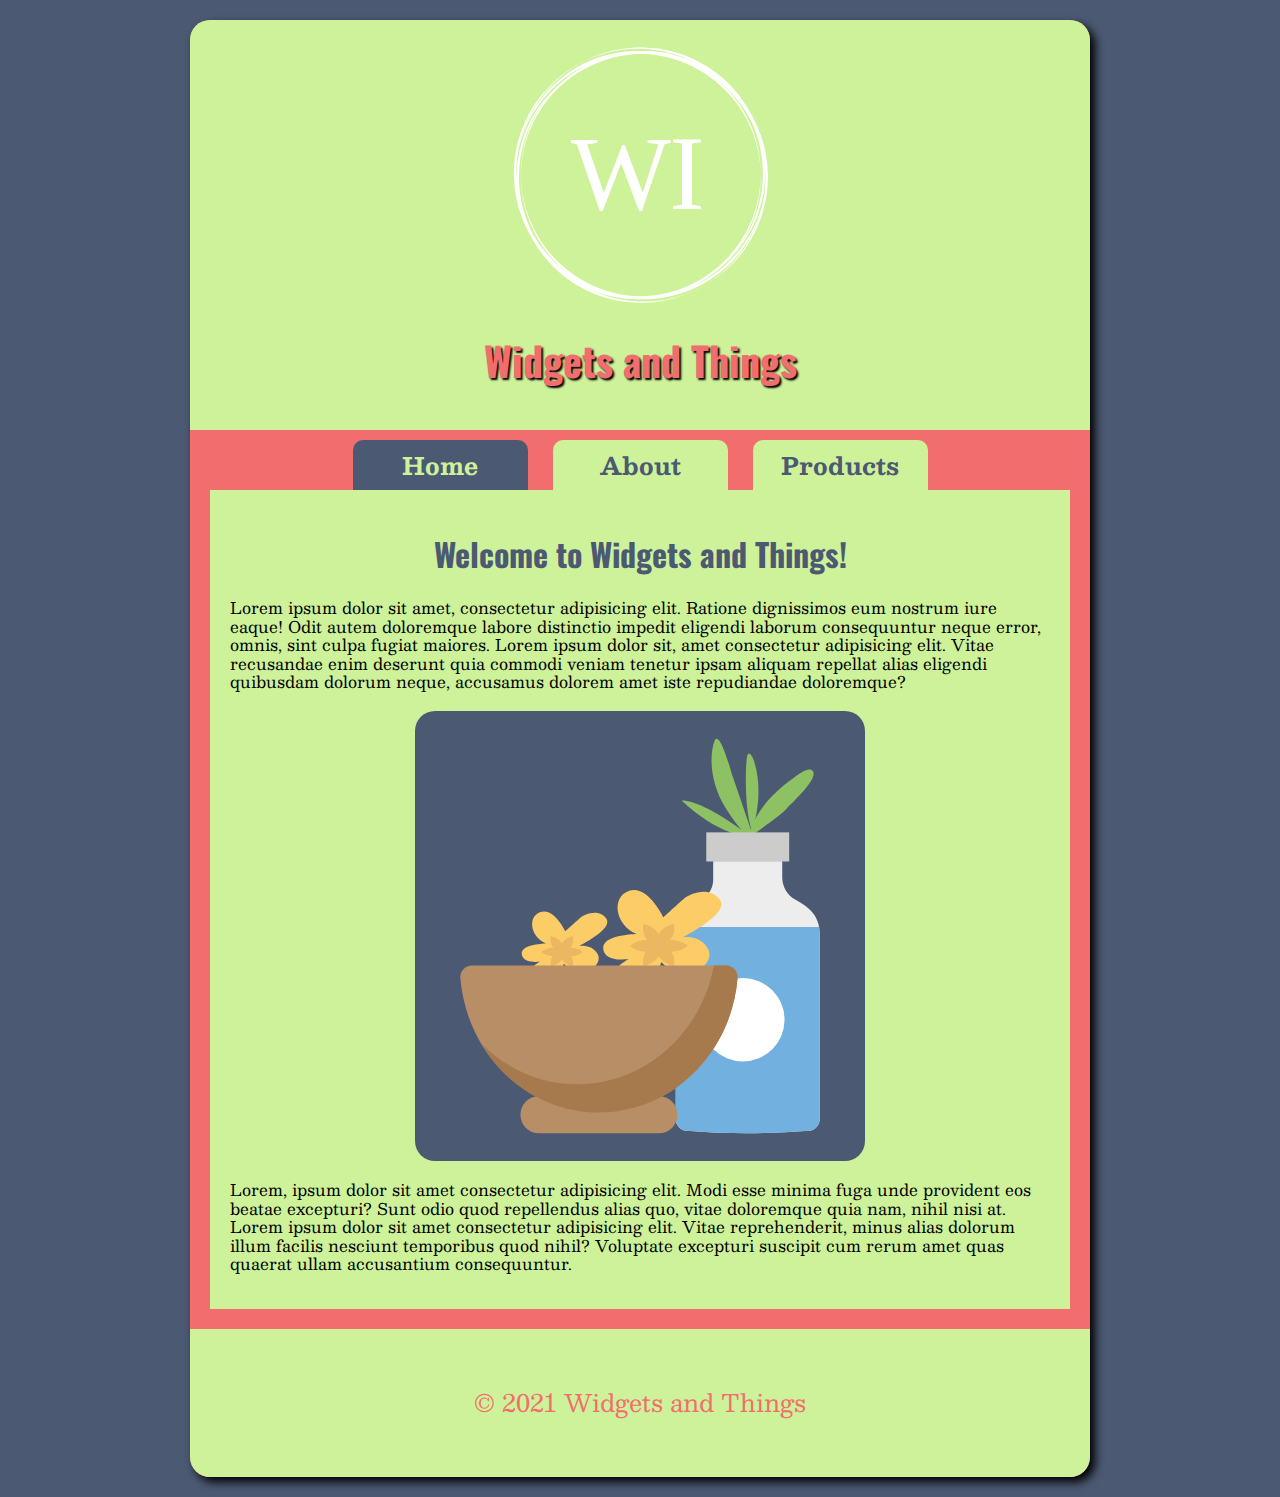
==== Lab 2/index.html @ 89b8c965 "updates" ====
<!DOCTYPE html>
<html lang="en">
    <head>
        <title>Widgets and Things</title>
        <meta charset="utf-8">
        <link rel="preconnect" href="https://fonts.googleapis.com">
        <link rel="preconnect" href="https://fonts.gstatic.com" crossorigin>
        <link href="https://fonts.googleapis.com/css2?family=Besley:ital,wght@0,700;1,400&family=Oswald:wght@700&display=swap" rel="stylesheet">
        <link rel="stylesheet" href="css/normalize.css">
        <link rel="stylesheet" href="css/styles.css">
    </head>

    <body>
    <div id="container">
        <header>
           <img src="images/logo.svg" alt="Company logo">
           <h1>Widgets and Things</h1>
        </header>
        <nav>
            <a class="active" href="index.html">Home</a>
            <a href="about.html">About</a>
            <a href="products.html">Products</a>
        </nav>
        <main>
            <h2>Welcome to Widgets and Things!</h2>
            <p>Lorem ipsum dolor sit amet, consectetur adipisicing elit. Ratione dignissimos eum nostrum iure eaque! Odit autem doloremque labore distinctio impedit eligendi laborum consequuntur neque error, omnis, sint culpa fugiat maiores. Lorem ipsum dolor sit, amet consectetur adipisicing elit. Vitae recusandae enim deserunt quia commodi veniam tenetur ipsam aliquam repellat alias eligendi quibusdam dolorum neque, accusamus dolorem amet iste repudiandae doloremque?</p>

            <img src="images/product1.svg" alt="Product 1">

            <p>Lorem, ipsum dolor sit amet consectetur adipisicing elit. Modi esse minima fuga unde provident eos beatae excepturi? Sunt odio quod repellendus alias quo, vitae doloremque quia nam, nihil nisi at. Lorem ipsum dolor sit amet consectetur adipisicing elit. Vitae reprehenderit, minus alias dolorum illum facilis nesciunt temporibus quod nihil? Voluptate excepturi suscipit cum rerum amet quas quaerat ullam accusantium consequuntur.</p>
        </main>
        <footer>&copy; 2021 Widgets and Things</footer>
    </div>
    </body>
</html>
---- Lab 2/css/styles.css ----
body {
    background-color: #4C5973;
    font-family: 'Besley', serif;
}

#container {
    background-color: #F26D6D;
    width: 900px;
    margin: 20px auto;
    border-radius: 20px;
    box-shadow: 5px 5px 10px black;
}

header {
    padding: 20px 0;
    background-color: #CEF299;
    border-radius: 20px 20px 0 0;
}

header img {
    display: block;
    width: 30%;
    margin: 0px auto;
}

header h1 {
    font-size: 2.5em;
    text-align: center;
    color: #F26D6D;
    font-family: 'Oswald', sans-serif;
    text-shadow: 2px 2px 2px black;
}

nav {
    background-color: #F26D6D;
    padding-top: 10px;
    text-align: center;
}

nav a {
    display: inline-block;
    background-color: #CEF299;
    height: 50px;
    width: 175px;
    font-size: 1.5em;
    font-weight: bold;
    line-height: 50px;
    color: #4C5973;
    text-decoration: none;
    border-radius: 10px 10px 0 0;
    margin: 0 10px;
}

nav a:hover {
    background-color: #4C5973;
    color: #CEF299;
}

main {
    background-color: #CEF299;
    padding: 20px;
    margin: 0 20px 20px 20px;

}

main h2 {
    text-align: center;
    color: #4C5973;
    font-size: 2em;
    font-family: 'Oswald', sans-serif;
}

main img {
    display: block;
    width: 50%;
    margin: 20px auto;
    background-color: #4C5973;
    padding: 20px;
    border-radius: 20px;
}

footer {
    background-color: #CEF299;
    padding: 60px 0;
    color: #F26D6D;
    font-size: 1.5em;
    text-align: center;
    border-radius: 0 0 20px 20px;
}

.active {
    background-color: #4C5973;
    color: #CEF299;
}

.pro_head {
    text-align: center;
    color: #F26D6D;
    font-size: 1.5em;
    font-family: 'Oswald', sans-serif;
}
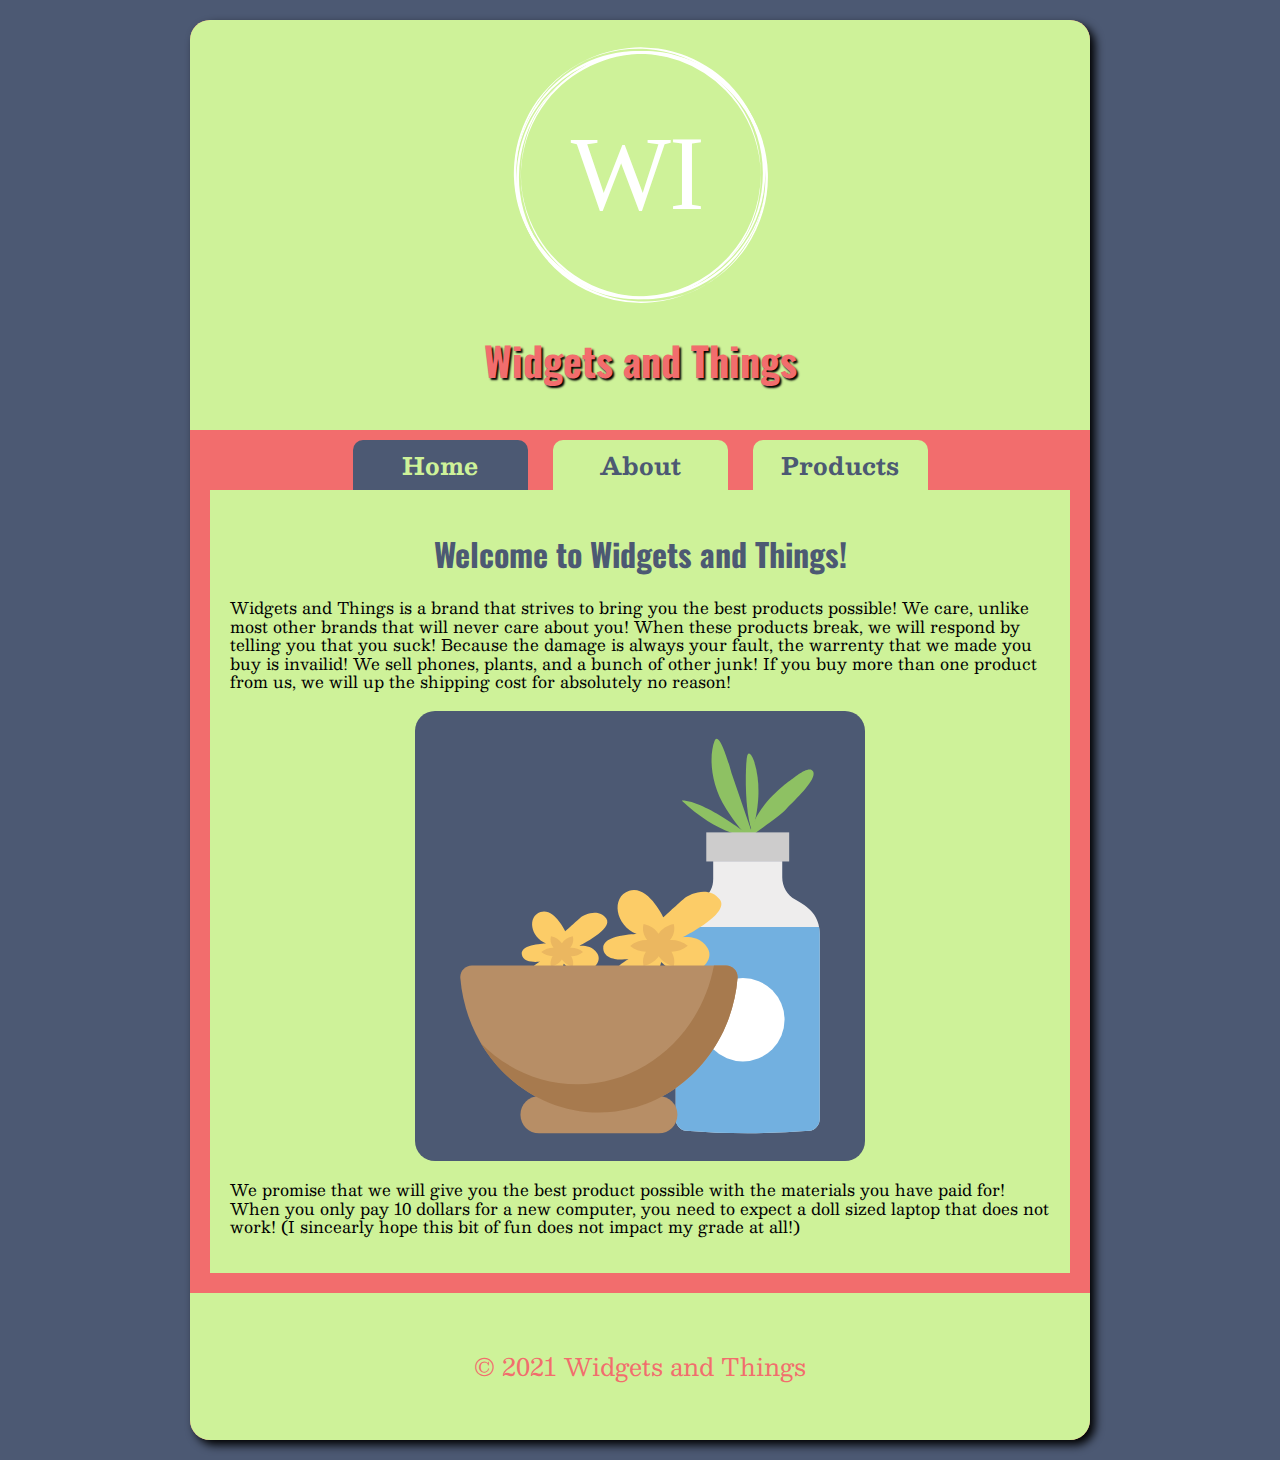
==== commit e264026a: "Added paragraphs" ====
--- a/Lab 2/index.html
+++ b/Lab 2/index.html
@@ -23,11 +23,11 @@
         </nav>
         <main>
             <h2>Welcome to Widgets and Things!</h2>
-            <p>Lorem ipsum dolor sit amet, consectetur adipisicing elit. Ratione dignissimos eum nostrum iure eaque! Odit autem doloremque labore distinctio impedit eligendi laborum consequuntur neque error, omnis, sint culpa fugiat maiores. Lorem ipsum dolor sit, amet consectetur adipisicing elit. Vitae recusandae enim deserunt quia commodi veniam tenetur ipsam aliquam repellat alias eligendi quibusdam dolorum neque, accusamus dolorem amet iste repudiandae doloremque?</p>
+            <p>Widgets and Things is a brand that strives to bring you the best products possible! We care, unlike most other brands that will never care about you! When these products break, we will respond by telling you that you suck! Because the damage is always your fault, the warrenty that we made you buy is invailid! We sell phones, plants, and a bunch of other junk! If you buy more than one product from us, we will up the shipping cost for absolutely no reason!</p>
 
             <img src="images/product1.svg" alt="Product 1">
 
-            <p>Lorem, ipsum dolor sit amet consectetur adipisicing elit. Modi esse minima fuga unde provident eos beatae excepturi? Sunt odio quod repellendus alias quo, vitae doloremque quia nam, nihil nisi at. Lorem ipsum dolor sit amet consectetur adipisicing elit. Vitae reprehenderit, minus alias dolorum illum facilis nesciunt temporibus quod nihil? Voluptate excepturi suscipit cum rerum amet quas quaerat ullam accusantium consequuntur.</p>
+            <p> We promise that we will give you the best product possible with the materials you have paid for! When you only pay 10 dollars for a new computer, you need to expect a doll sized laptop that does not work! (I sincearly hope this bit of fun does not impact my grade at all!) </p>
         </main>
         <footer>&copy; 2021 Widgets and Things</footer>
     </div>
--- a/Lab 2/css/styles.css
+++ b/Lab 2/css/styles.css
@@ -60,7 +60,6 @@
     background-color: #CEF299;
     padding: 20px;
     margin: 0 20px 20px 20px;
-
 }
 
 main h2 {
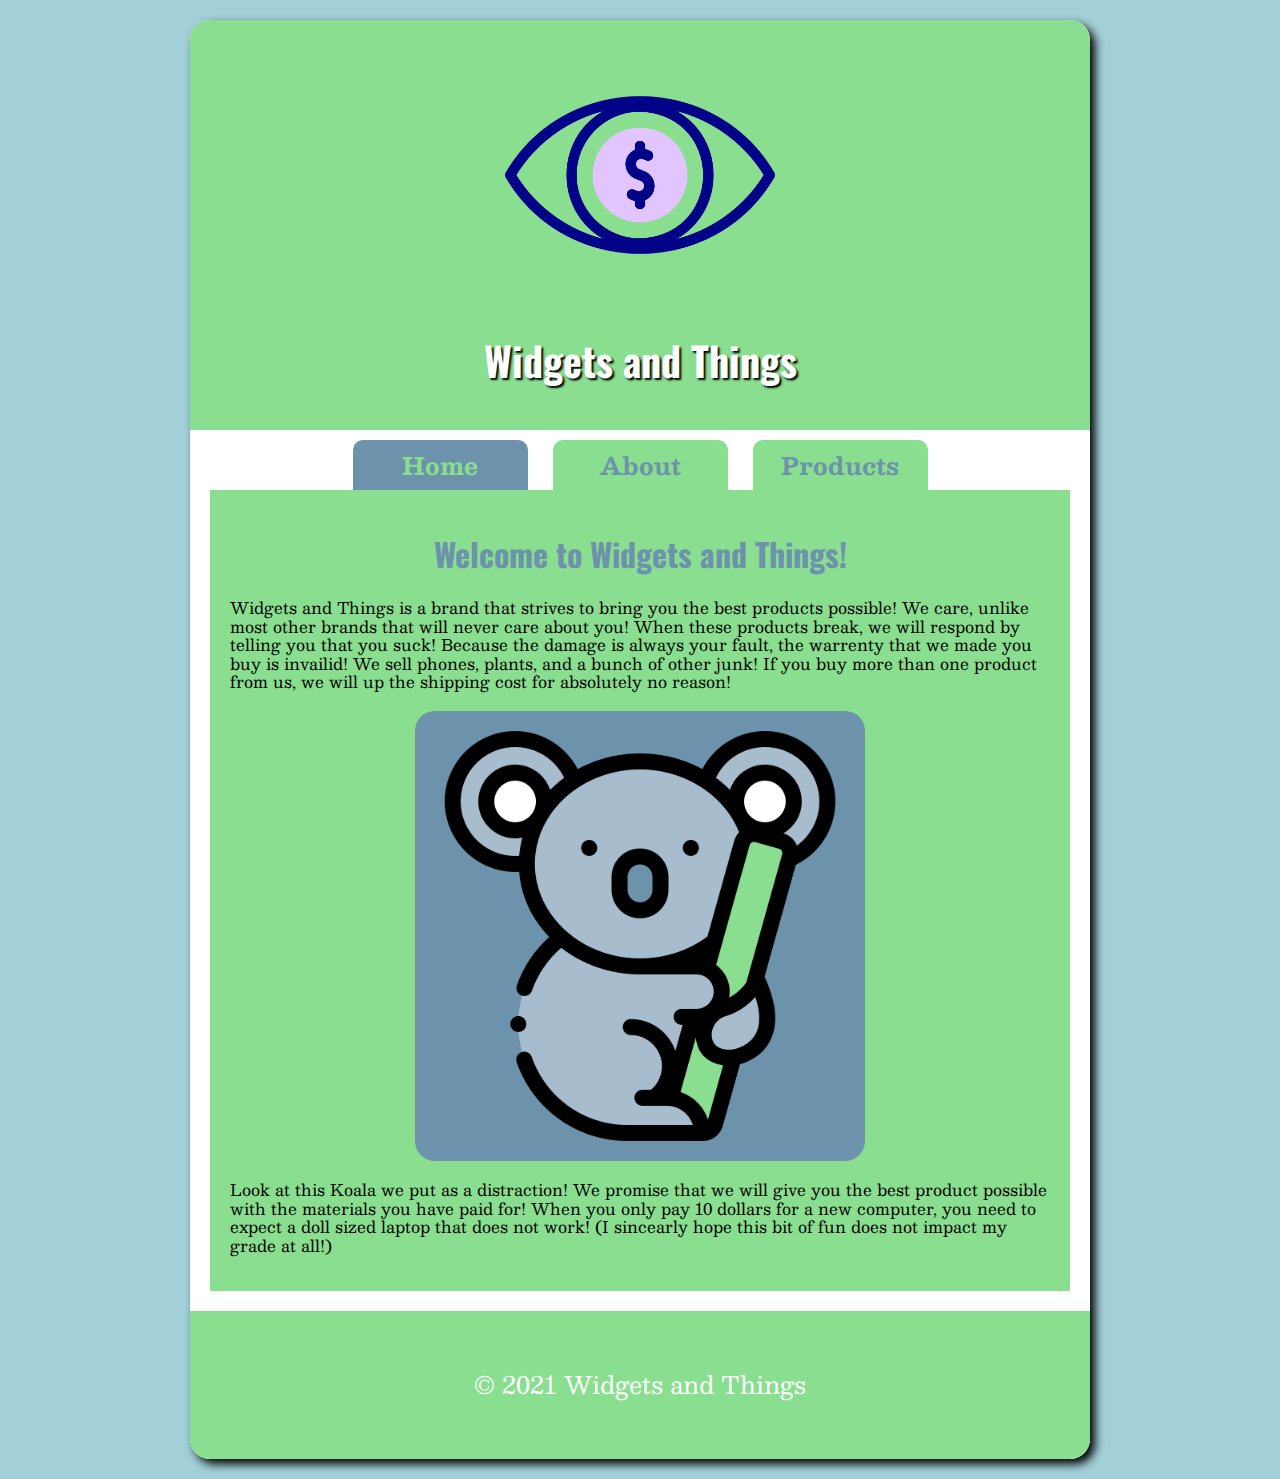
==== commit 2297fd5d: "changed colors" ====
--- a/Lab 2/index.html
+++ b/Lab 2/index.html
@@ -13,7 +13,7 @@
     <body>
     <div id="container">
         <header>
-           <img src="images/logo.svg" alt="Company logo">
+           <img src="images/eye.png" alt="Company logo">
            <h1>Widgets and Things</h1>
         </header>
         <nav>
@@ -25,9 +25,9 @@
             <h2>Welcome to Widgets and Things!</h2>
             <p>Widgets and Things is a brand that strives to bring you the best products possible! We care, unlike most other brands that will never care about you! When these products break, we will respond by telling you that you suck! Because the damage is always your fault, the warrenty that we made you buy is invailid! We sell phones, plants, and a bunch of other junk! If you buy more than one product from us, we will up the shipping cost for absolutely no reason!</p>
 
-            <img src="images/product1.svg" alt="Product 1">
+            <img src="images/koala.png" alt="Koala">
 
-            <p> We promise that we will give you the best product possible with the materials you have paid for! When you only pay 10 dollars for a new computer, you need to expect a doll sized laptop that does not work! (I sincearly hope this bit of fun does not impact my grade at all!) </p>
+            <p>Look at this Koala we put as a distraction! We promise that we will give you the best product possible with the materials you have paid for! When you only pay 10 dollars for a new computer, you need to expect a doll sized laptop that does not work! (I sincearly hope this bit of fun does not impact my grade at all!) </p>
         </main>
         <footer>&copy; 2021 Widgets and Things</footer>
     </div>
--- a/Lab 2/css/styles.css
+++ b/Lab 2/css/styles.css
@@ -1,10 +1,10 @@
 body {
-    background-color: #4C5973;
+    background-color: #A2CFD8;
     font-family: 'Besley', serif;
 }
 
 #container {
-    background-color: #F26D6D;
+    background-color: #FFFFFF;
     width: 900px;
     margin: 20px auto;
     border-radius: 20px;
@@ -13,7 +13,7 @@
 
 header {
     padding: 20px 0;
-    background-color: #CEF299;
+    background-color: #89DF8F;
     border-radius: 20px 20px 0 0;
 }
 
@@ -26,45 +26,45 @@
 header h1 {
     font-size: 2.5em;
     text-align: center;
-    color: #F26D6D;
+    color: #FFFFFF;
     font-family: 'Oswald', sans-serif;
     text-shadow: 2px 2px 2px black;
 }
 
 nav {
-    background-color: #F26D6D;
+    background-color: #FFFFFF;
     padding-top: 10px;
     text-align: center;
 }
 
 nav a {
     display: inline-block;
-    background-color: #CEF299;
+    background-color: #89DF8F;
     height: 50px;
     width: 175px;
     font-size: 1.5em;
     font-weight: bold;
     line-height: 50px;
-    color: #4C5973;
+    color: #6D92AC;
     text-decoration: none;
     border-radius: 10px 10px 0 0;
     margin: 0 10px;
 }
 
 nav a:hover {
-    background-color: #4C5973;
-    color: #CEF299;
+    background-color: #6D92AC;
+    color: #89DF8F;
 }
 
 main {
-    background-color: #CEF299;
+    background-color: #89DF8F;
     padding: 20px;
     margin: 0 20px 20px 20px;
 }
 
 main h2 {
     text-align: center;
-    color: #4C5973;
+    color: #6D92AC;
     font-size: 2em;
     font-family: 'Oswald', sans-serif;
 }
@@ -73,28 +73,28 @@
     display: block;
     width: 50%;
     margin: 20px auto;
-    background-color: #4C5973;
+    background-color: #6D92AC;
     padding: 20px;
     border-radius: 20px;
 }
 
 footer {
-    background-color: #CEF299;
+    background-color: #89DF8F;
     padding: 60px 0;
-    color: #F26D6D;
+    color: #FFFFFF;
     font-size: 1.5em;
     text-align: center;
     border-radius: 0 0 20px 20px;
 }
 
 .active {
-    background-color: #4C5973;
-    color: #CEF299;
+    background-color: #6D92AC;
+    color: #89DF8F;
 }
 
 .pro_head {
     text-align: center;
-    color: #F26D6D;
+    color: #FFFFFF;
     font-size: 1.5em;
     font-family: 'Oswald', sans-serif;
 }